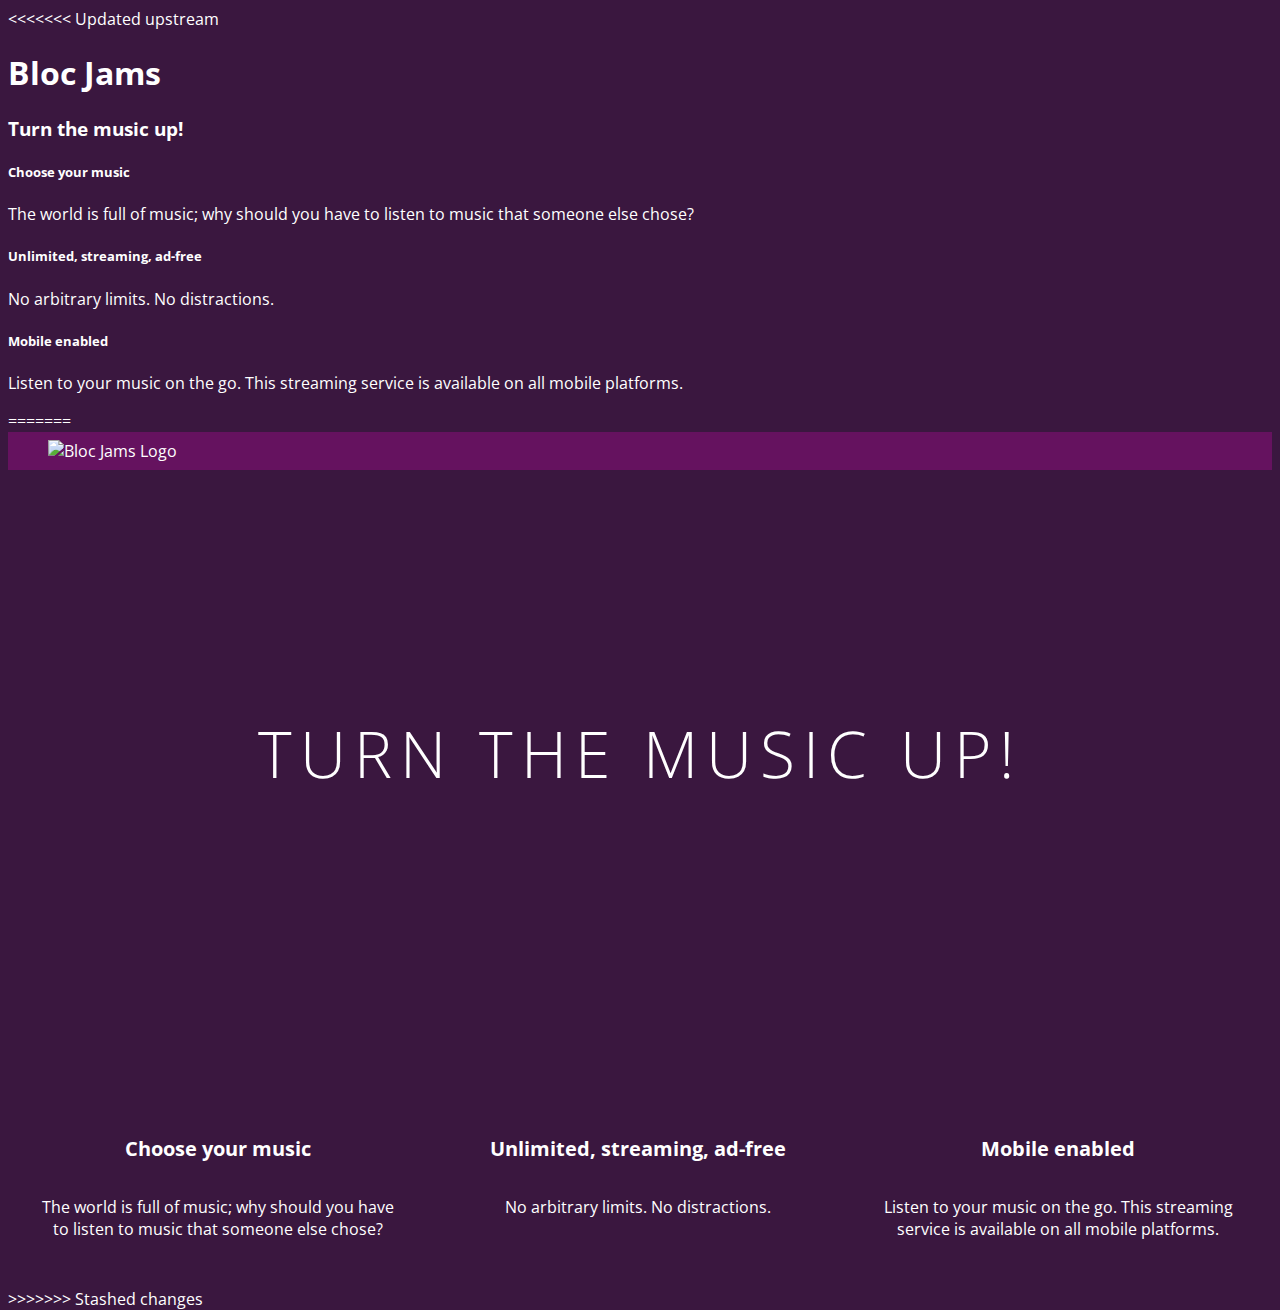
==== index.html @ 2abdd06c "checkpoint 7 assignment added" ====
<!DOCTYPE html>
<html>
    <head>
        <title>Bloc Jams</title>
<<<<<<< Updated upstream
    </head>
    <body>
        <nav> <!-- navigation bar -->
        </nav>
        <div> <!-- hero content -->
            <h1>Bloc Jams</h1>
            <h3>Turn the music up!</h3>
        </div>
        <div> <!-- selling points -->
            <div>
                <h5>Choose your music</h5>
                <p>The world is full of music; why should you have to listen to music that someone else chose?</p>
            </div>
            <div>
                <h5>Unlimited, streaming, ad-free</h5>
                <p>No arbitrary limits. No distractions.</p>
            </div>
            <div>
                <h5>Mobile enabled</h5>
                <p>Listen to your music on the go. This streaming service is available on all mobile platforms.</p>
            </div>
        </div>
=======
        <meta name="viewport" content="width=device-width, initial-scale=1">
        <link rel="stylesheet" type="text/css" href="styles/normalize.css">
        <link rel="stylesheet" type="text/css" href="https://fonts.googleapis.com/css?family=Open+Sans:400,800,600,700,300">
        <link rel="stylesheet" type="text/css" href="https://code.ionicframework.com/ionicons/2.0.1/css/ionicons.min.css">
        <link rel="stylesheet" type="text/css" href="styles/main.css">
        <link rel="stylesheet" type="text/css" href="styles/landing.css">
    </head>
    <body class="landing">
        <!-- navigation bar -->
        <nav class="navbar">
          <img class="logo" src="assets/images/bloc_jams_logo.png" alt="Bloc Jams Logo">
        </nav>

        <!-- hero content -->
        <section class="hero-content">
            <h1 class="hero-title">Turn the music up!</h1>
        </section>

        <!-- selling points -->
        <section class="selling-points container clearfix"> <!-- selling points -->
          <div class="point column third">
            <span class="ion-music-note"></span>
            <h5 class="point-title">Choose your music</h5>
            <p class="point-description">The world is full of music; why should you have to listen to music that someone else chose?</p>
          </div>
          <div class="point column third">
            <span class="ion-radio-waves"></span>
            <h5 class="point-title">Unlimited, streaming, ad-free</h5>
            <p class="point-description">No arbitrary limits. No distractions.</p>
          </div>
          <div class="point column third">
            <span class="ion-iphone"></span>
            <h5 class="point-title">Mobile enabled</h5>
            <p class="point-description">Listen to your music on the go. This streaming service is available on all mobile platforms.</p>
          </div>
        </section>
>>>>>>> Stashed changes
    </body>
</html>
---- styles/main.css ----
/* UNIVERSAL */
html {
     height: 100%; /* makes sure our HTML takes up 100% of the browser window */
     font-size: 100%;
 }

 body {
     font-family: 'Open Sans'; /* sets our font to the "Open Sans" typeface */
     color: white;             /* sets the text color to white */
     min-height: 100%;         /* says the height of the body must be, at minimum, 100% of the window */
 }

 body.landing {
     background-color: rgb(58,23,63); /* sets the background color to an RGB value (see below) */
 }

 .navbar {
     padding: 0.5rem;
     background-color: rgb(101,18,95);
 }

 .navbar .logo {
     position: relative; /* positioning will be explained in a resource */
     left: 2rem;
 }


 /* HOMEPAGE */
 .hero-content {
     position: relative; /* positioning will be explained in a resource */
     min-height: 600px;  /* hero content element must be _at least_ 600 pixels */
     background-image: url(../assets/images/bloc_jams_bg.jpg);
     background-repeat: no-repeat;
     background-position: center center;
     background-size: cover;
 }

 .hero-content .hero-title {
     position: absolute;             /* positioning will be explained in a resource */
     top: 40%;                       /* positioning will be explained in a resource */
     -webkit-transform: translateY(-50%);
     -moz-transform: translateY(-50%);
     -ms-transform: translateY(-50%);
     transform: translateY(-50%);
     width: 100%;                    /* makes sure the title inhabits the full width of its container */
     text-align: center;             /* aligns text in the horizontal center of the element */
     font-size: 4rem;                /* specifies the size of the font in root em units */
     font-weight: 300;               /* makes the font thinner or lighter weight */
     text-transform: uppercase;      /* transforms the text to be all uppercase lettering */
     letter-spacing: 0.5rem;         /* puts 0.5 root ems worth of space between each letter */
     text-shadow: 1px 1px 0px rgb(58,23,63); /* creates a shadow underneath the text for readability over the image */
 }

 .selling-points {
     position: relative;
     display: table;
     width: 100%;
     -webkit-box-sizing: border-box;
     -moz-box-sizing: border-box;
     box-sizing: border-box; /* we'll explain this in a resource */
 }

 .point {
     display: table-cell;
     position: relative;
     width: 33.3%;
     padding: 2rem;
     text-align: center;
 }

 .point .point-title {
     font-size: 1.25rem;
 }

 .ion-music-note,
 .ion-radio-waves,
 .ion-iphone {
     color: rgb(233,50,117);
     font-size: 5rem;
 }

 .clearfix::after {
   content: ".";
   visibility: hidden;
   display: block;
   height: 0;
   clear: both;
---- styles/landing.css ----
/* HOMEPAGE */
.hero-content {
    position: relative; /* positioning will be explained in a resource */
    min-height: 600px;  /* hero content element must be _at least_ 600 pixels */
    background-image: url(../assets/images/bloc_jams_bg.jpg);
    background-repeat: no-repeat;
    background-position: center center;
    background-size: cover;
}

.hero-content .hero-title {
    position: absolute;             /* positioning will be explained in a resource */
    top: 40%;                       /* positioning will be explained in a resource */
    -webkit-transform: translateY(-50%);
    -moz-transform: translateY(-50%);
    -ms-transform: translateY(-50%);
    transform: translateY(-50%);
    width: 100%;                    /* makes sure the title inhabits the full width of its container */
    text-align: center;             /* aligns text in the horizontal center of the element */
    font-size: 4rem;                /* specifies the size of the font in root em units */
    font-weight: 300;               /* makes the font thinner or lighter weight */
    text-transform: uppercase;      /* transforms the text to be all uppercase lettering */
    letter-spacing: 0.5rem;         /* puts 0.5 root ems worth of space between each letter */
    text-shadow: 1px 1px 0px rgb(58,23,63); /* creates a shadow underneath the text for readability over the image */
}

.selling-points {
    position: relative;
}

.point {
    position: relative;
    padding: 2rem;
    text-align: center;
}

.point .point-title {
    font-size: 1.25rem;
}

.ion-music-note,
.ion-radio-waves,
.ion-iphone {
    color: rgb(233,50,117);
    font-size: 5rem;
}
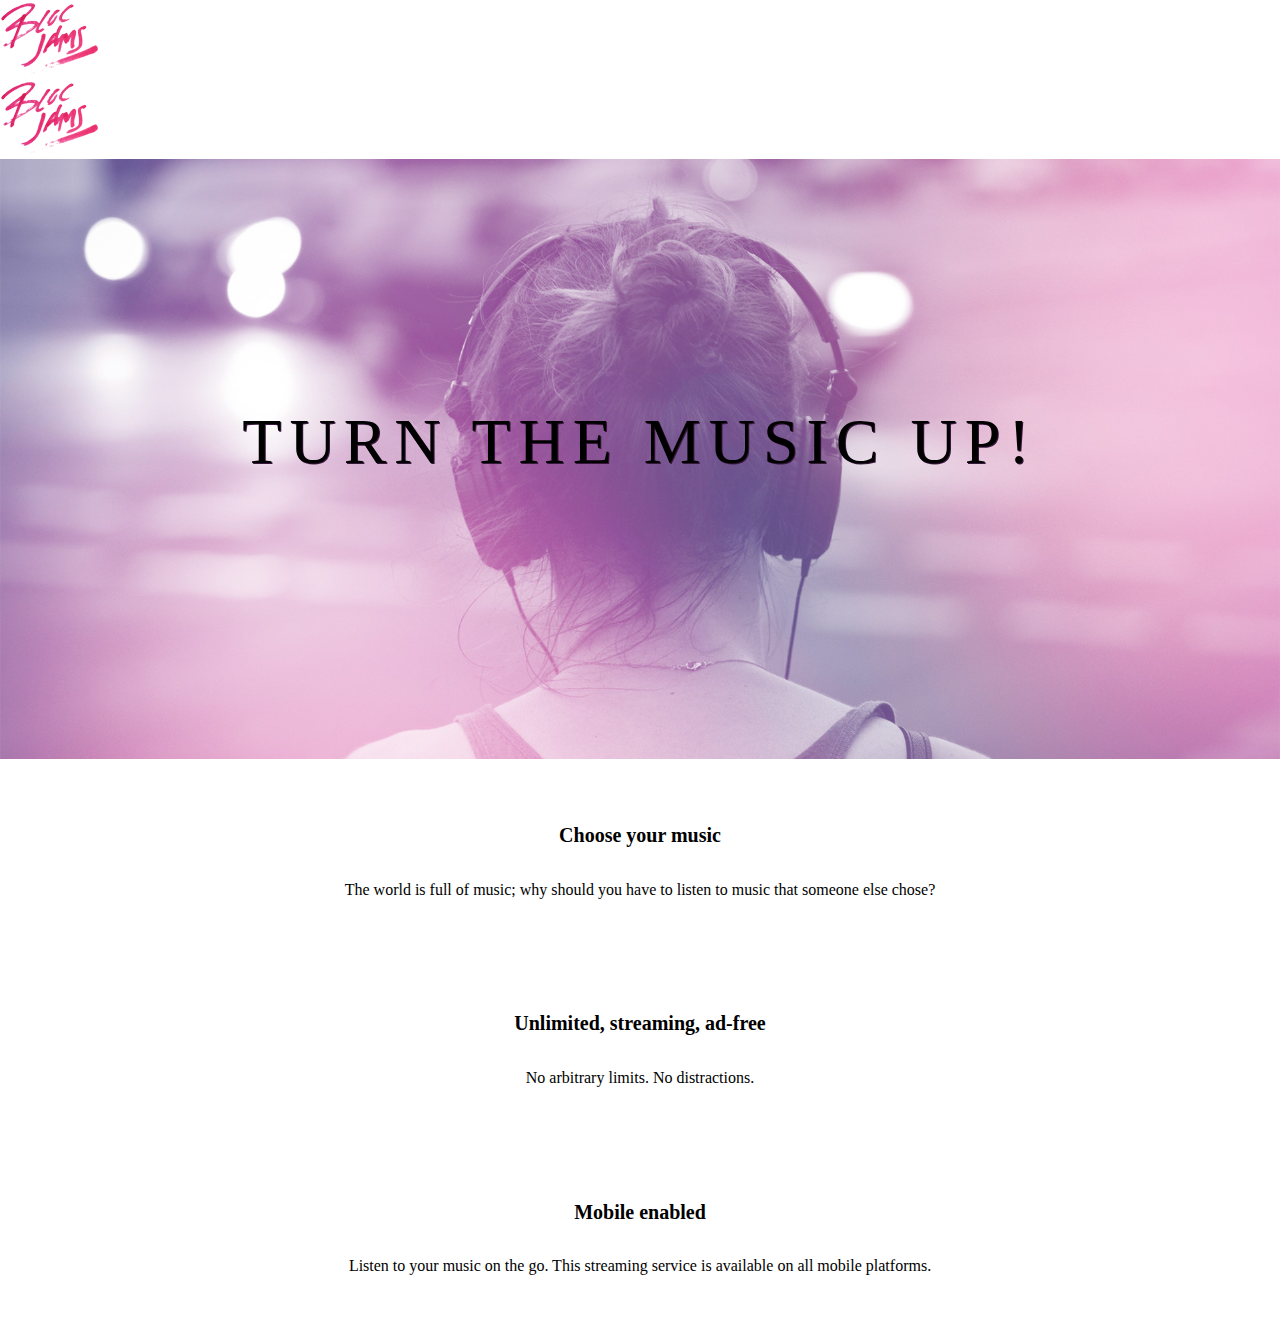
==== commit 7b887de1: "Merge branch 'checkpoint-6-html-css'" ====
--- a/index.html
+++ b/index.html
@@ -2,30 +2,16 @@
 <html>
     <head>
         <title>Bloc Jams</title>
-<<<<<<< Updated upstream
+        <link rel="stylesheet" type="text/css" href="styles/normalize.css">
+        <link rel="stylesheet" type="text/css" href="https://fonts.googleapis.com/css?family=Open+Sans:400,800,600,700,300">
+        <link rel="stylesheet" type="text/css" href="https://code.ionicframework.com/ionicons/2.0.1/css/ionicons.min.css">
+        <link rel="stylesheet" type="text/css" href="styles/main.css">
     </head>
-    <body>
-        <nav> <!-- navigation bar -->
+    <body class="landing">
+        <!-- navigation bar -->
+        <nav class="navbar">
+          <img class="logo" src="assets/images/bloc_jams_logo.png" alt="Bloc Jams Logo">
         </nav>
-        <div> <!-- hero content -->
-            <h1>Bloc Jams</h1>
-            <h3>Turn the music up!</h3>
-        </div>
-        <div> <!-- selling points -->
-            <div>
-                <h5>Choose your music</h5>
-                <p>The world is full of music; why should you have to listen to music that someone else chose?</p>
-            </div>
-            <div>
-                <h5>Unlimited, streaming, ad-free</h5>
-                <p>No arbitrary limits. No distractions.</p>
-            </div>
-            <div>
-                <h5>Mobile enabled</h5>
-                <p>Listen to your music on the go. This streaming service is available on all mobile platforms.</p>
-            </div>
-        </div>
-=======
         <meta name="viewport" content="width=device-width, initial-scale=1">
         <link rel="stylesheet" type="text/css" href="styles/normalize.css">
         <link rel="stylesheet" type="text/css" href="https://fonts.googleapis.com/css?family=Open+Sans:400,800,600,700,300">
@@ -62,6 +48,5 @@
             <p class="point-description">Listen to your music on the go. This streaming service is available on all mobile platforms.</p>
           </div>
         </section>
->>>>>>> Stashed changes
     </body>
 </html>
--- a/styles/main.css
+++ b/styles/main.css
@@ -3,28 +3,49 @@
      height: 100%; /* makes sure our HTML takes up 100% of the browser window */
      font-size: 100%;
  }
+<<<<<<< HEAD
 
+=======
+ 
+>>>>>>> checkpoint-6-html-css
  body {
      font-family: 'Open Sans'; /* sets our font to the "Open Sans" typeface */
      color: white;             /* sets the text color to white */
      min-height: 100%;         /* says the height of the body must be, at minimum, 100% of the window */
  }
+<<<<<<< HEAD
 
  body.landing {
      background-color: rgb(58,23,63); /* sets the background color to an RGB value (see below) */
  }
 
+=======
+ 
+ body.landing {
+     background-color: rgb(58,23,63); /* sets the background color to an RGB value (see below) */
+ }
+ 
+>>>>>>> checkpoint-6-html-css
  .navbar {
      padding: 0.5rem;
      background-color: rgb(101,18,95);
  }
+<<<<<<< HEAD
 
+=======
+ 
+>>>>>>> checkpoint-6-html-css
  .navbar .logo {
      position: relative; /* positioning will be explained in a resource */
      left: 2rem;
  }
+<<<<<<< HEAD
 
 
+=======
+ 
+ 
+>>>>>>> checkpoint-6-html-css
  /* HOMEPAGE */
  .hero-content {
      position: relative; /* positioning will be explained in a resource */
@@ -34,7 +55,11 @@
      background-position: center center;
      background-size: cover;
  }
+<<<<<<< HEAD
 
+=======
+ 
+>>>>>>> checkpoint-6-html-css
  .hero-content .hero-title {
      position: absolute;             /* positioning will be explained in a resource */
      top: 40%;                       /* positioning will be explained in a resource */
@@ -50,7 +75,11 @@
      letter-spacing: 0.5rem;         /* puts 0.5 root ems worth of space between each letter */
      text-shadow: 1px 1px 0px rgb(58,23,63); /* creates a shadow underneath the text for readability over the image */
  }
+<<<<<<< HEAD
 
+=======
+ 
+>>>>>>> checkpoint-6-html-css
  .selling-points {
      position: relative;
      display: table;
@@ -59,7 +88,11 @@
      -moz-box-sizing: border-box;
      box-sizing: border-box; /* we'll explain this in a resource */
  }
+<<<<<<< HEAD
 
+=======
+ 
+>>>>>>> checkpoint-6-html-css
  .point {
      display: table-cell;
      position: relative;
@@ -67,17 +100,26 @@
      padding: 2rem;
      text-align: center;
  }
+<<<<<<< HEAD
 
  .point .point-title {
      font-size: 1.25rem;
  }
 
+=======
+ 
+ .point .point-title {
+     font-size: 1.25rem;
+ }
+ 
+>>>>>>> checkpoint-6-html-css
  .ion-music-note,
  .ion-radio-waves,
  .ion-iphone {
      color: rgb(233,50,117);
      font-size: 5rem;
  }
+<<<<<<< HEAD
 
  .clearfix::after {
    content: ".";
@@ -85,3 +127,13 @@
    display: block;
    height: 0;
    clear: both;
+=======
+ 
+ 
+ 
+ 
+ 
+ 
+ 
+ 
+>>>>>>> checkpoint-6-html-css
--- a/styles/main.css
+++ b/styles/main.css
@@ -3,28 +3,49 @@
      height: 100%; /* makes sure our HTML takes up 100% of the browser window */
      font-size: 100%;
  }
+<<<<<<< HEAD
 
+=======
+ 
+>>>>>>> checkpoint-6-html-css
  body {
      font-family: 'Open Sans'; /* sets our font to the "Open Sans" typeface */
      color: white;             /* sets the text color to white */
      min-height: 100%;         /* says the height of the body must be, at minimum, 100% of the window */
  }
+<<<<<<< HEAD
 
  body.landing {
      background-color: rgb(58,23,63); /* sets the background color to an RGB value (see below) */
  }
 
+=======
+ 
+ body.landing {
+     background-color: rgb(58,23,63); /* sets the background color to an RGB value (see below) */
+ }
+ 
+>>>>>>> checkpoint-6-html-css
  .navbar {
      padding: 0.5rem;
      background-color: rgb(101,18,95);
  }
+<<<<<<< HEAD
 
+=======
+ 
+>>>>>>> checkpoint-6-html-css
  .navbar .logo {
      position: relative; /* positioning will be explained in a resource */
      left: 2rem;
  }
+<<<<<<< HEAD
 
 
+=======
+ 
+ 
+>>>>>>> checkpoint-6-html-css
  /* HOMEPAGE */
  .hero-content {
      position: relative; /* positioning will be explained in a resource */
@@ -34,7 +55,11 @@
      background-position: center center;
      background-size: cover;
  }
+<<<<<<< HEAD
 
+=======
+ 
+>>>>>>> checkpoint-6-html-css
  .hero-content .hero-title {
      position: absolute;             /* positioning will be explained in a resource */
      top: 40%;                       /* positioning will be explained in a resource */
@@ -50,7 +75,11 @@
      letter-spacing: 0.5rem;         /* puts 0.5 root ems worth of space between each letter */
      text-shadow: 1px 1px 0px rgb(58,23,63); /* creates a shadow underneath the text for readability over the image */
  }
+<<<<<<< HEAD
 
+=======
+ 
+>>>>>>> checkpoint-6-html-css
  .selling-points {
      position: relative;
      display: table;
@@ -59,7 +88,11 @@
      -moz-box-sizing: border-box;
      box-sizing: border-box; /* we'll explain this in a resource */
  }
+<<<<<<< HEAD
 
+=======
+ 
+>>>>>>> checkpoint-6-html-css
  .point {
      display: table-cell;
      position: relative;
@@ -67,17 +100,26 @@
      padding: 2rem;
      text-align: center;
  }
+<<<<<<< HEAD
 
  .point .point-title {
      font-size: 1.25rem;
  }
 
+=======
+ 
+ .point .point-title {
+     font-size: 1.25rem;
+ }
+ 
+>>>>>>> checkpoint-6-html-css
  .ion-music-note,
  .ion-radio-waves,
  .ion-iphone {
      color: rgb(233,50,117);
      font-size: 5rem;
  }
+<<<<<<< HEAD
 
  .clearfix::after {
    content: ".";
@@ -85,3 +127,13 @@
    display: block;
    height: 0;
    clear: both;
+=======
+ 
+ 
+ 
+ 
+ 
+ 
+ 
+ 
+>>>>>>> checkpoint-6-html-css
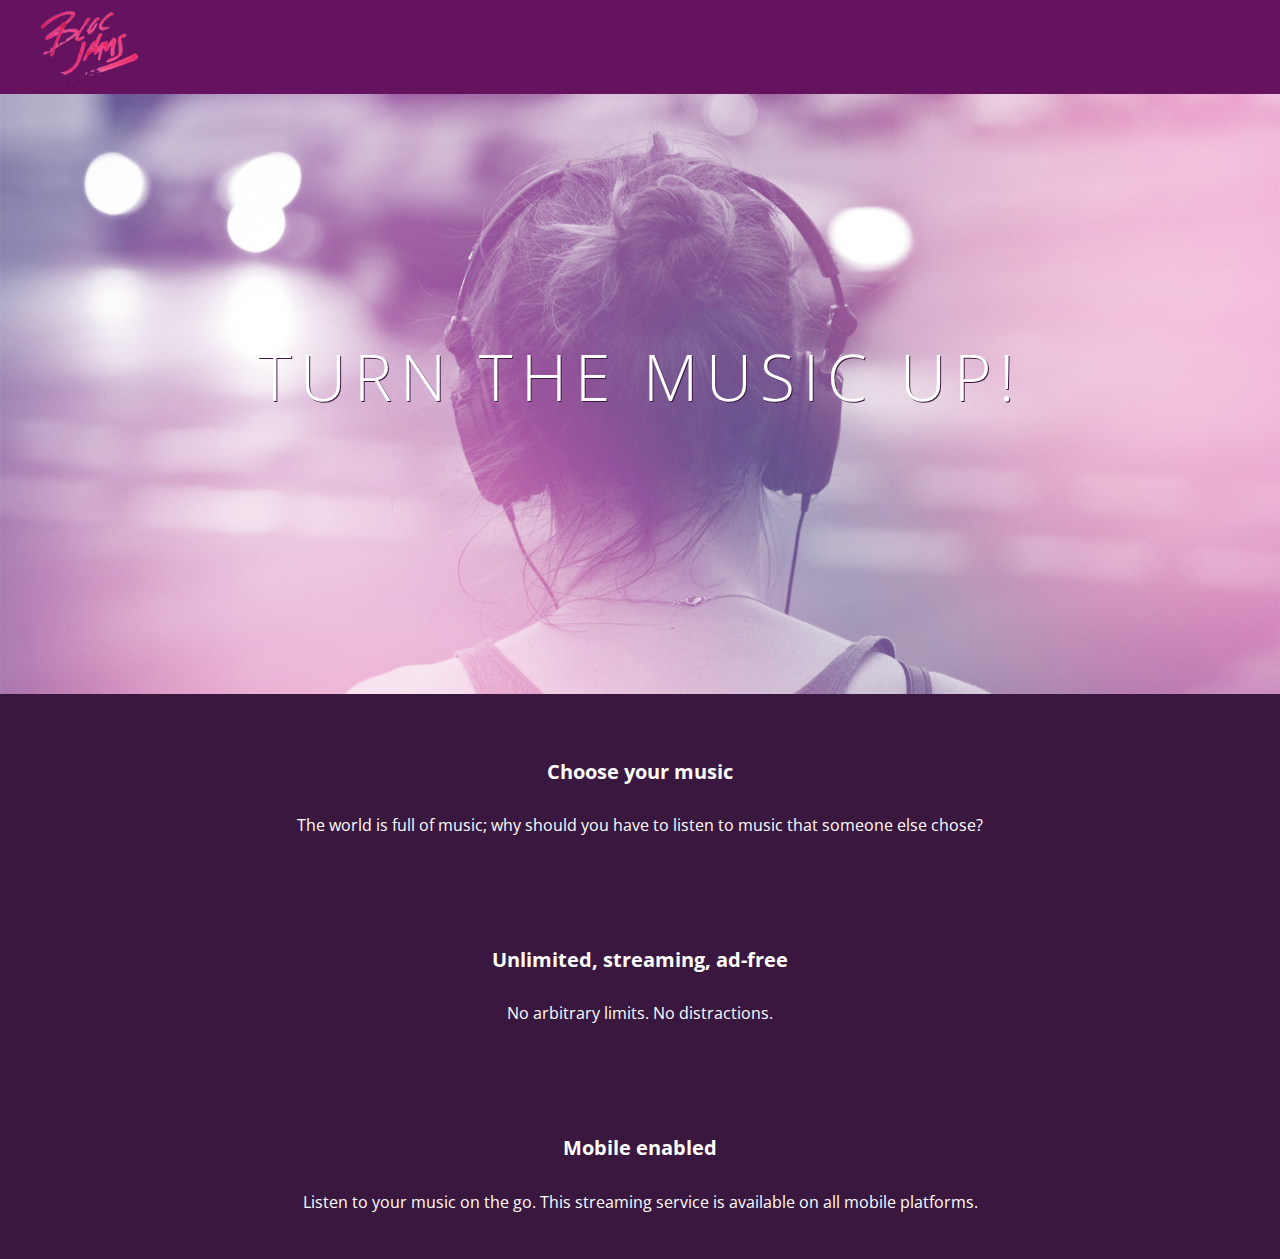
==== commit 8b9dec8f: "more merge difficulties being resolved" ====
--- a/index.html
+++ b/index.html
@@ -2,16 +2,6 @@
 <html>
     <head>
         <title>Bloc Jams</title>
-        <link rel="stylesheet" type="text/css" href="styles/normalize.css">
-        <link rel="stylesheet" type="text/css" href="https://fonts.googleapis.com/css?family=Open+Sans:400,800,600,700,300">
-        <link rel="stylesheet" type="text/css" href="https://code.ionicframework.com/ionicons/2.0.1/css/ionicons.min.css">
-        <link rel="stylesheet" type="text/css" href="styles/main.css">
-    </head>
-    <body class="landing">
-        <!-- navigation bar -->
-        <nav class="navbar">
-          <img class="logo" src="assets/images/bloc_jams_logo.png" alt="Bloc Jams Logo">
-        </nav>
         <meta name="viewport" content="width=device-width, initial-scale=1">
         <link rel="stylesheet" type="text/css" href="styles/normalize.css">
         <link rel="stylesheet" type="text/css" href="https://fonts.googleapis.com/css?family=Open+Sans:400,800,600,700,300">
--- a/styles/main.css
+++ b/styles/main.css
@@ -3,137 +3,62 @@
      height: 100%; /* makes sure our HTML takes up 100% of the browser window */
      font-size: 100%;
  }
-<<<<<<< HEAD
 
-=======
- 
->>>>>>> checkpoint-6-html-css
  body {
      font-family: 'Open Sans'; /* sets our font to the "Open Sans" typeface */
      color: white;             /* sets the text color to white */
      min-height: 100%;         /* says the height of the body must be, at minimum, 100% of the window */
  }
-<<<<<<< HEAD
+
 
  body.landing {
      background-color: rgb(58,23,63); /* sets the background color to an RGB value (see below) */
  }
 
-=======
- 
- body.landing {
-     background-color: rgb(58,23,63); /* sets the background color to an RGB value (see below) */
- }
- 
->>>>>>> checkpoint-6-html-css
  .navbar {
      padding: 0.5rem;
      background-color: rgb(101,18,95);
  }
-<<<<<<< HEAD
 
-=======
- 
->>>>>>> checkpoint-6-html-css
  .navbar .logo {
      position: relative; /* positioning will be explained in a resource */
      left: 2rem;
  }
-<<<<<<< HEAD
 
-
-=======
- 
- 
->>>>>>> checkpoint-6-html-css
- /* HOMEPAGE */
- .hero-content {
-     position: relative; /* positioning will be explained in a resource */
-     min-height: 600px;  /* hero content element must be _at least_ 600 pixels */
-     background-image: url(../assets/images/bloc_jams_bg.jpg);
-     background-repeat: no-repeat;
-     background-position: center center;
-     background-size: cover;
- }
-<<<<<<< HEAD
-
-=======
- 
->>>>>>> checkpoint-6-html-css
- .hero-content .hero-title {
-     position: absolute;             /* positioning will be explained in a resource */
-     top: 40%;                       /* positioning will be explained in a resource */
-     -webkit-transform: translateY(-50%);
-     -moz-transform: translateY(-50%);
-     -ms-transform: translateY(-50%);
-     transform: translateY(-50%);
-     width: 100%;                    /* makes sure the title inhabits the full width of its container */
-     text-align: center;             /* aligns text in the horizontal center of the element */
-     font-size: 4rem;                /* specifies the size of the font in root em units */
-     font-weight: 300;               /* makes the font thinner or lighter weight */
-     text-transform: uppercase;      /* transforms the text to be all uppercase lettering */
-     letter-spacing: 0.5rem;         /* puts 0.5 root ems worth of space between each letter */
-     text-shadow: 1px 1px 0px rgb(58,23,63); /* creates a shadow underneath the text for readability over the image */
- }
-<<<<<<< HEAD
-
-=======
- 
->>>>>>> checkpoint-6-html-css
- .selling-points {
-     position: relative;
-     display: table;
-     width: 100%;
-     -webkit-box-sizing: border-box;
-     -moz-box-sizing: border-box;
-     box-sizing: border-box; /* we'll explain this in a resource */
- }
-<<<<<<< HEAD
-
-=======
- 
->>>>>>> checkpoint-6-html-css
- .point {
-     display: table-cell;
-     position: relative;
-     width: 33.3%;
-     padding: 2rem;
-     text-align: center;
- }
-<<<<<<< HEAD
-
- .point .point-title {
-     font-size: 1.25rem;
- }
-
-=======
- 
- .point .point-title {
-     font-size: 1.25rem;
- }
- 
->>>>>>> checkpoint-6-html-css
- .ion-music-note,
- .ion-radio-waves,
- .ion-iphone {
-     color: rgb(233,50,117);
-     font-size: 5rem;
- }
-<<<<<<< HEAD
-
- .clearfix::after {
-   content: ".";
-   visibility: hidden;
-   display: block;
-   height: 0;
-   clear: both;
-=======
- 
- 
- 
- 
- 
- 
- 
- 
->>>>>>> checkpoint-6-html-css
+ *, *::before, *::after {
+ +    -moz-box-sizing: border-box;
+ +    -webkit-box-sizing: border-box;
+ +    box-sizing: border-box;
+ +}
+ +
+ +.container {
+ +    margin: 0 auto;
+ +    max-width: 64rem;
+ +}
+ +
+ +/* Medium and small screens (640px) */
+ +@media (min-width: 640px) {
+ +  html {
+ +    font-size: 112%;
+ +  }
+ +
+ +  .column {
+ +         float: left;
+ +         padding-left: 1rem;
+ +         padding-right: 1rem;
+ +     }
+ +
+ +  .column.full { width: 100%; }
+ +    .column.two-thirds { width: 66.7%; }
+ +    .column.half { width: 50%; }
+ +    .column.third { width: 33.3%; }
+ +    .column.fourth { width: 25%; }
+ +    .column.flow-opposite { float: right; }
+ +}
+ +
+ +/* Large screens (1024px) */
+ +@media (min-width: 1024px) {
+ +  html {
+ +    font-size: 120%;
+ +  }
+ +}
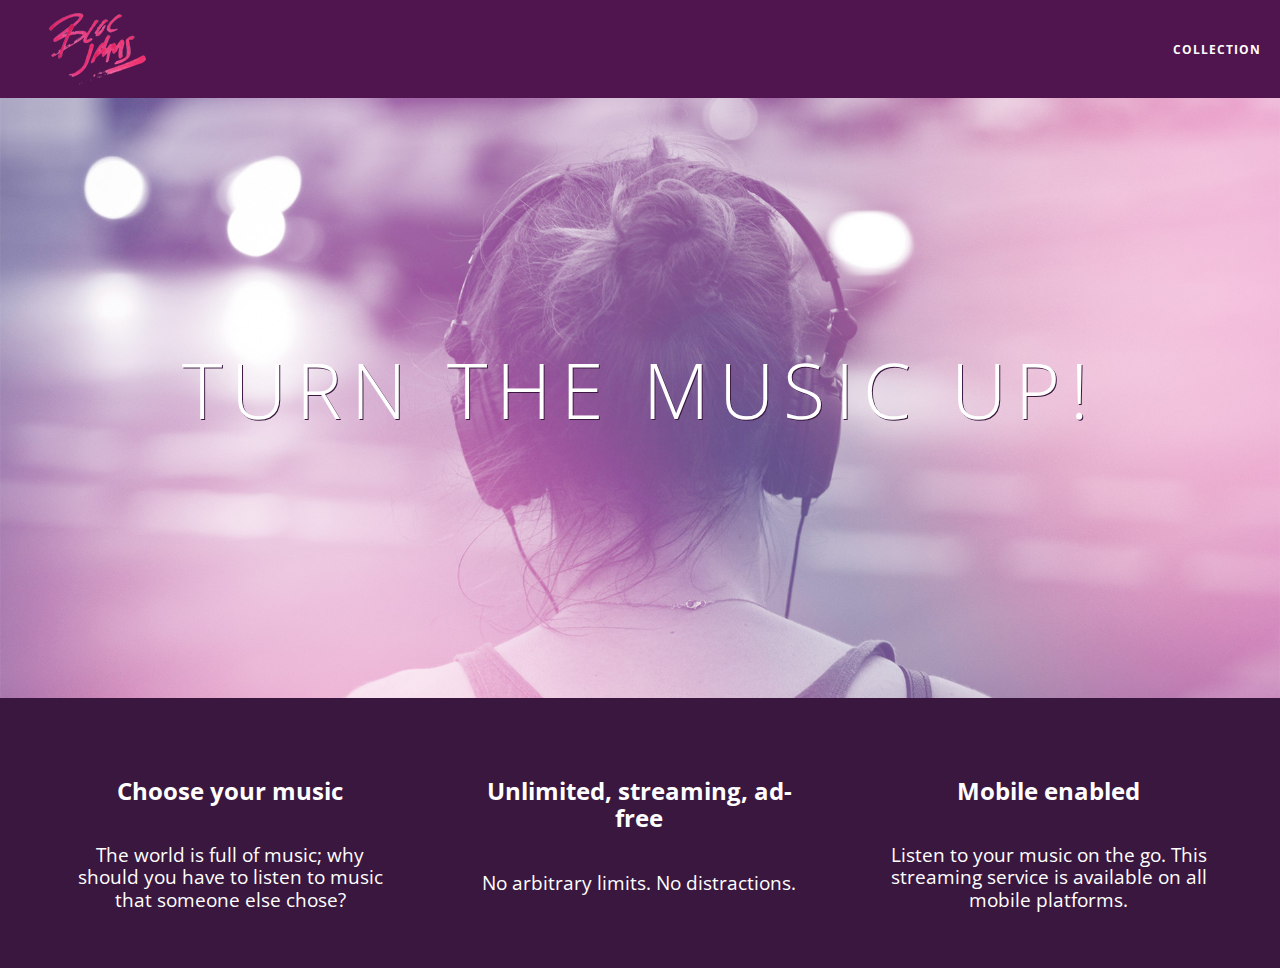
==== commit 1df40f04: "I animated the points. All o them" ====
--- a/index.html
+++ b/index.html
@@ -3,20 +3,25 @@
     <head>
         <title>Bloc Jams</title>
         <meta name="viewport" content="width=device-width, initial-scale=1">
-        <link rel="stylesheet" type="text/css" href="styles/normalize.css">
         <link rel="stylesheet" type="text/css" href="https://fonts.googleapis.com/css?family=Open+Sans:400,800,600,700,300">
         <link rel="stylesheet" type="text/css" href="https://code.ionicframework.com/ionicons/2.0.1/css/ionicons.min.css">
+        <link rel="stylesheet" type="text/css" href="styles/normalize.css">
         <link rel="stylesheet" type="text/css" href="styles/main.css">
         <link rel="stylesheet" type="text/css" href="styles/landing.css">
     </head>
     <body class="landing">
         <!-- navigation bar -->
         <nav class="navbar">
-          <img class="logo" src="assets/images/bloc_jams_logo.png" alt="Bloc Jams Logo">
+          <a href="index.html" class="logo">
+              <img src="assets/images/bloc_jams_logo.png" alt="bloc jams logo">
+          </a>
+          <div class="links-container">
+              <a href="collection.html" class="navbar-link">collection</a>
+          </div>
         </nav>
 
         <!-- hero content -->
-        <section class="hero-content">
+        <section class="hero-content clearfix">
             <h1 class="hero-title">Turn the music up!</h1>
         </section>
 
@@ -38,5 +43,6 @@
             <p class="point-description">Listen to your music on the go. This streaming service is available on all mobile platforms.</p>
           </div>
         </section>
+        <script src="scripts/landing.js" type="text/javascript"></script>
     </body>
 </html>
--- a/styles/main.css
+++ b/styles/main.css
@@ -10,55 +10,91 @@
      min-height: 100%;         /* says the height of the body must be, at minimum, 100% of the window */
  }
 
-
- body.landing {
-     background-color: rgb(58,23,63); /* sets the background color to an RGB value (see below) */
- }
-
  .navbar {
+   position: relative;
      padding: 0.5rem;
-     background-color: rgb(101,18,95);
+     background-color: rgba(101,18,95,0.5);
+     z-index: 1;
  }
 
  .navbar .logo {
      position: relative; /* positioning will be explained in a resource */
      left: 2rem;
+     cursor: pointer;  /* produces the finger-pointer icon when you hover over the logo */
  }
 
+ .navbar .links-container {
+    display: table;
+    position: absolute;
+    top: 0;
+    right: 0;
+    height: 100px;
+    color: white;
+}
+
+.links-container .navbar-link {
+     display: table-cell;
+     position: relative;
+     height: 100%;
+     padding-left: 1rem;
+     padding-right: 1rem;
+     vertical-align: middle;
+     color: white;
+     font-size: 0.625rem;
+     letter-spacing: 0.05rem;
+     font-weight: 700;
+     text-transform: uppercase;
+     text-decoration: none;
+     cursor: pointer;
+ }
+
+ .links-container .navbar-link:hover {
+     color: rgb(233,50,117);
+}
+
+.links-container .navbar-link:active {
+  color: rgb(233,50,117);
+  background-color: white;
+}
+
  *, *::before, *::after {
- +    -moz-box-sizing: border-box;
- +    -webkit-box-sizing: border-box;
- +    box-sizing: border-box;
- +}
- +
- +.container {
- +    margin: 0 auto;
- +    max-width: 64rem;
- +}
- +
- +/* Medium and small screens (640px) */
- +@media (min-width: 640px) {
- +  html {
- +    font-size: 112%;
- +  }
- +
- +  .column {
- +         float: left;
- +         padding-left: 1rem;
- +         padding-right: 1rem;
- +     }
- +
- +  .column.full { width: 100%; }
- +    .column.two-thirds { width: 66.7%; }
- +    .column.half { width: 50%; }
- +    .column.third { width: 33.3%; }
- +    .column.fourth { width: 25%; }
- +    .column.flow-opposite { float: right; }
- +}
- +
- +/* Large screens (1024px) */
- +@media (min-width: 1024px) {
- +  html {
- +    font-size: 120%;
- +  }
- +}
+     -moz-box-sizing: border-box;
+    -webkit-box-sizing: border-box;
+    box-sizing: border-box;
+}
+
+.container {
+    margin: 0 auto;
+    max-width: 64rem;
+}
+
+.container.narrow {
+    max-width: 56rem;
+}
+
+/* Medium and small screens (640px) */
+@media (min-width: 640px) {
+  html {
+    font-size: 112%;
+  }
+
+  .column {
+         float: left;
+         padding-left: 1rem;
+         padding-right: 1rem;
+     }
+  .column.full { width: 100%; }
+  .column.two-thirds { width: 66.7%; }
+  .column.half { width: 50%; }
+  .column.third { width: 33.3%; }
+  .column.fourth { width: 25%; }
+  .column.flow-opposite { float: right; }
+
+  }
+
+/* Large screens (1024px) */
+@media (min-width: 1024px) {
+  html {
+    font-size: 120%;
+  }
+}
--- a/styles/landing.css
+++ b/styles/landing.css
@@ -1,7 +1,10 @@
-/* HOMEPAGE */
+body.landing {
+    background-color: rgb(58,23,63);
+}
+
 .hero-content {
-    position: relative; /* positioning will be explained in a resource */
-    min-height: 600px;  /* hero content element must be _at least_ 600 pixels */
+    position: relative;
+    min-height: 600px;
     background-image: url(../assets/images/bloc_jams_bg.jpg);
     background-repeat: no-repeat;
     background-position: center center;
@@ -9,19 +12,18 @@
 }
 
 .hero-content .hero-title {
-    position: absolute;             /* positioning will be explained in a resource */
-    top: 40%;                       /* positioning will be explained in a resource */
+    position: absolute;
+    top: 40%;
     -webkit-transform: translateY(-50%);
     -moz-transform: translateY(-50%);
-    -ms-transform: translateY(-50%);
     transform: translateY(-50%);
-    width: 100%;                    /* makes sure the title inhabits the full width of its container */
-    text-align: center;             /* aligns text in the horizontal center of the element */
-    font-size: 4rem;                /* specifies the size of the font in root em units */
-    font-weight: 300;               /* makes the font thinner or lighter weight */
-    text-transform: uppercase;      /* transforms the text to be all uppercase lettering */
-    letter-spacing: 0.5rem;         /* puts 0.5 root ems worth of space between each letter */
-    text-shadow: 1px 1px 0px rgb(58,23,63); /* creates a shadow underneath the text for readability over the image */
+    width: 100%;
+    text-align: center;
+    font-size: 4rem;
+    font-weight: 300;
+    text-transform: uppercase;
+    letter-spacing: 0.5rem;
+    text-shadow: 1px 1px 0px rgb(58,23,63);
 }
 
 .selling-points {
@@ -32,9 +34,19 @@
     position: relative;
     padding: 2rem;
     text-align: center;
+    opacity: 0;
+     -webkit-transform: scaleX(0.9) translateY(3rem);
+     -moz-transform: scaleX(0.9) translateY(3rem);
+     transform: scaleX(0.9) translateY(3rem);
+     -webkit-transition: all 0.25s ease-in-out;
+     -moz-transition: all 0.25s ease-in-out;
+     transition: all 0.25s ease-in-out;
+     -webkit-transition-delay: 0.2s;
+     -moz-transition-delay: 0.2s;
+     transition-delay: 0.2s;
 }
 
-.point .point-title {
+.point  .point-title {
     font-size: 1.25rem;
 }
 
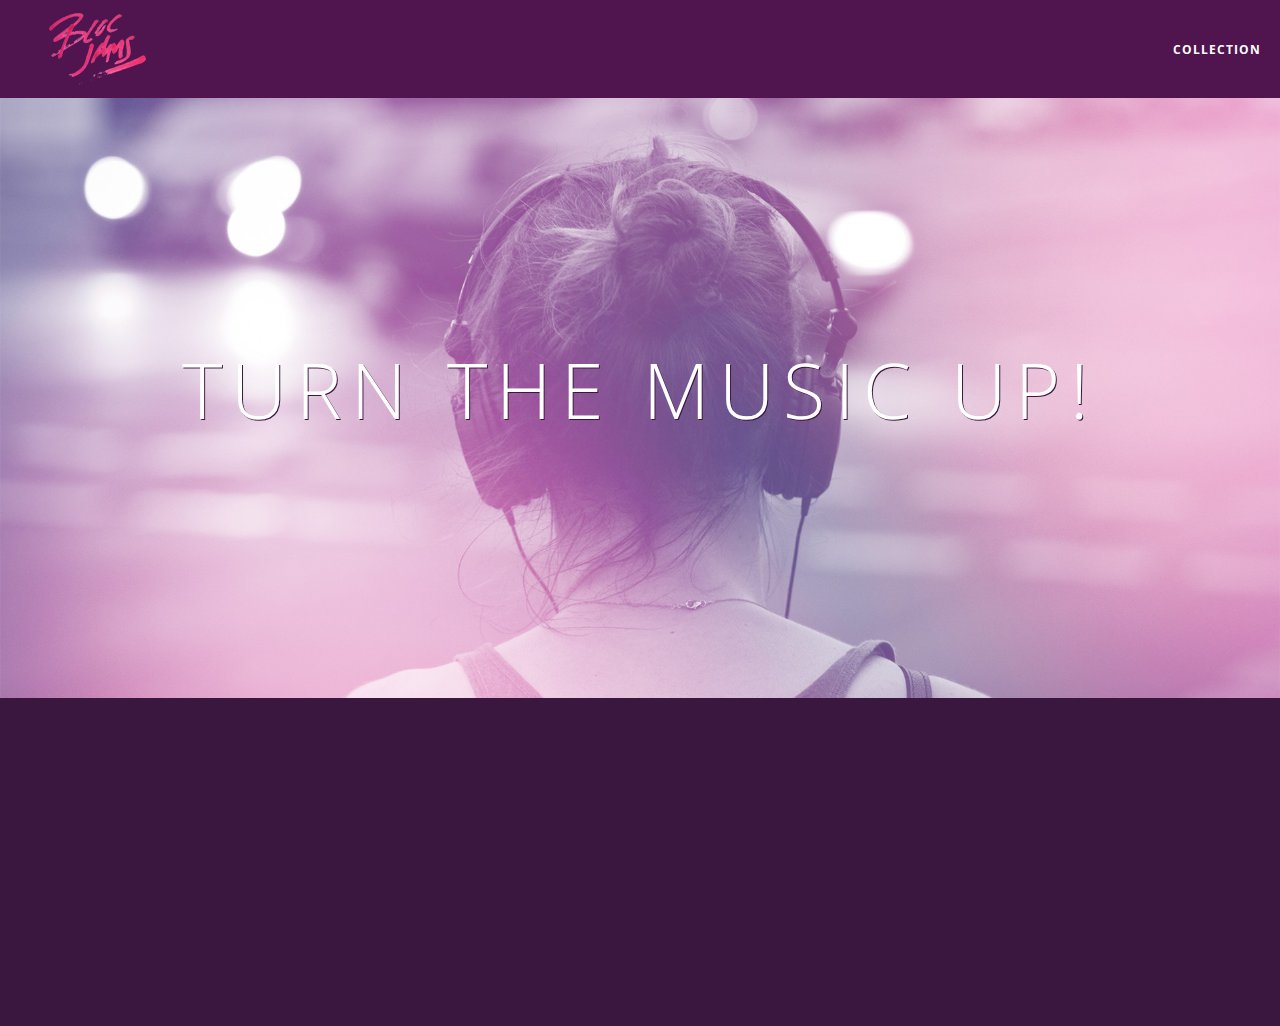
==== commit 59816dca: "added forEach loop and event listeners" ====
--- a/index.html
+++ b/index.html
@@ -43,6 +43,7 @@
             <p class="point-description">Listen to your music on the go. This streaming service is available on all mobile platforms.</p>
           </div>
         </section>
+        <script src="scripts/utilities.js" type="text/javascript"></script>
         <script src="scripts/landing.js" type="text/javascript"></script>
     </body>
 </html>
--- a/styles/landing.css
+++ b/styles/landing.css
@@ -38,12 +38,12 @@
      -webkit-transform: scaleX(0.9) translateY(3rem);
      -moz-transform: scaleX(0.9) translateY(3rem);
      transform: scaleX(0.9) translateY(3rem);
-     -webkit-transition: all 0.25s ease-in-out;
-     -moz-transition: all 0.25s ease-in-out;
-     transition: all 0.25s ease-in-out;
-     -webkit-transition-delay: 0.2s;
-     -moz-transition-delay: 0.2s;
-     transition-delay: 0.2s;
+     -webkit-transition: all 0.5s ease-in-out;
+     -moz-transition: all 0.5s ease-in-out;
+     transition: all 0.5s ease-in-out;
+     -webkit-transition-delay: 0.4s;
+     -moz-transition-delay: 0.4s;
+     transition-delay: 0.4s;
 }
 
 .point  .point-title {
